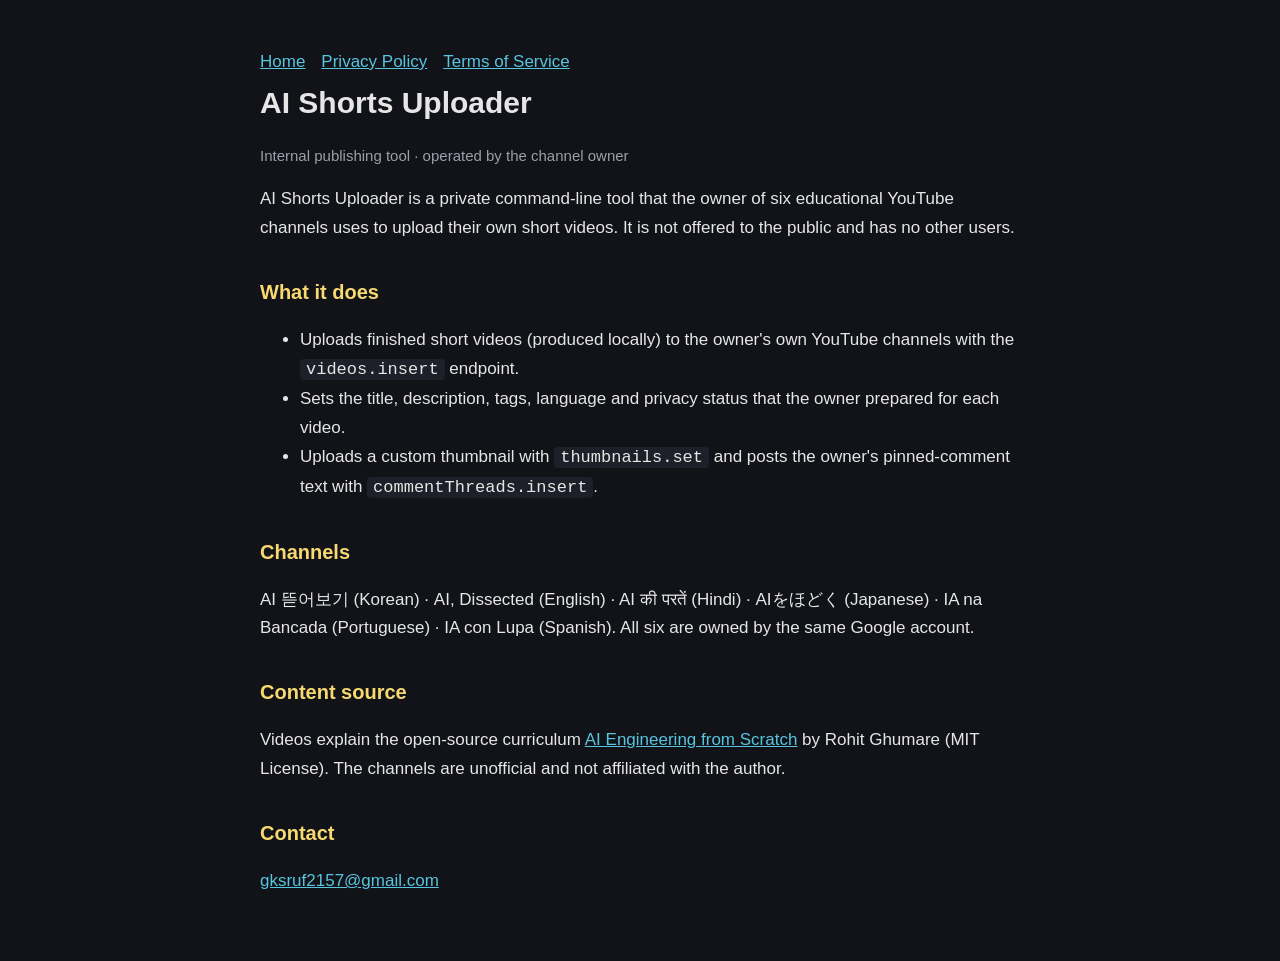
==== index.html @ 2b8189b0 "Add uploader landing page, privacy policy, terms, and API audit diagrams Co-Authored-By: Claude Opus" ====
<!doctype html><html lang="en"><head><meta charset="utf-8"><meta name="viewport" content="width=device-width,initial-scale=1"><title>AI Shorts Uploader</title><link rel="stylesheet" href="style.css"></head><body><main>
<nav><a href="index.html">Home</a><a href="privacy.html">Privacy Policy</a><a href="terms.html">Terms of Service</a></nav>
<h1>AI Shorts Uploader</h1>
<p class="muted">Internal publishing tool · operated by the channel owner</p>
<p>AI Shorts Uploader is a private command-line tool that the owner of six educational YouTube channels uses to upload their own short videos. It is not offered to the public and has no other users.</p>
<h2>What it does</h2>
<ul>
<li>Uploads finished short videos (produced locally) to the owner's own YouTube channels with the <code>videos.insert</code> endpoint.</li>
<li>Sets the title, description, tags, language and privacy status that the owner prepared for each video.</li>
<li>Uploads a custom thumbnail with <code>thumbnails.set</code> and posts the owner's pinned-comment text with <code>commentThreads.insert</code>.</li>
</ul>
<h2>Channels</h2>
<p>AI 뜯어보기 (Korean) · AI, Dissected (English) · AI की परतें (Hindi) · AIをほどく (Japanese) · IA na Bancada (Portuguese) · IA con Lupa (Spanish). All six are owned by the same Google account.</p>
<h2>Content source</h2>
<p>Videos explain the open-source curriculum <a href="https://github.com/rohitg00/ai-engineering-from-scratch">AI Engineering from Scratch</a> by Rohit Ghumare (MIT License). The channels are unofficial and not affiliated with the author.</p>
<h2>Contact</h2><p><a href="mailto:gksruf2157@gmail.com">gksruf2157@gmail.com</a></p>
</main></body></html>
---- style.css ----
body{margin:0;background:#111318;color:#e6e6e6;font:17px/1.7 "Segoe UI","Malgun Gothic",sans-serif}
main{max-width:760px;margin:0 auto;padding:48px 20px}
h1{font-size:30px;margin:0 0 6px}h2{font-size:20px;margin:32px 0 8px;color:#f7d96f}
a{color:#58c4dd}.muted{color:#9aa0aa;font-size:15px}code{background:#1d2028;padding:1px 6px;border-radius:4px}
nav a{margin-right:16px}
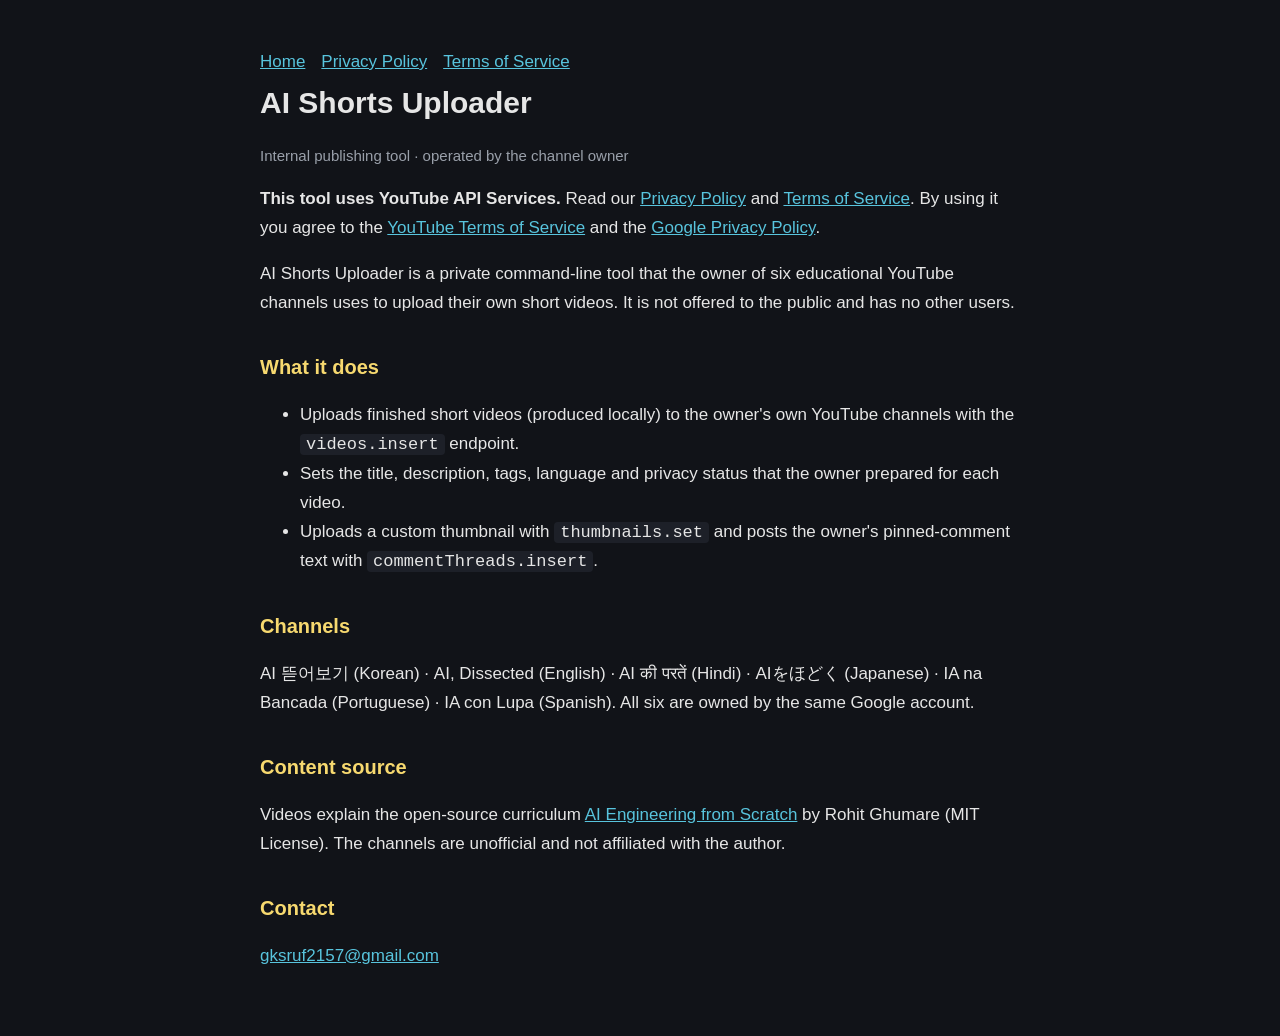
==== commit 32c48376: "State use of YouTube API Services on the home page Co-Authored-By: Claude Opus 5.5 <noreply@anthropi" ====
--- a/index.html
+++ b/index.html
@@ -2,6 +2,7 @@
 <nav><a href="index.html">Home</a><a href="privacy.html">Privacy Policy</a><a href="terms.html">Terms of Service</a></nav>
 <h1>AI Shorts Uploader</h1>
 <p class="muted">Internal publishing tool · operated by the channel owner</p>
+<p><b>This tool uses YouTube API Services.</b> Read our <a href="privacy.html">Privacy Policy</a> and <a href="terms.html">Terms of Service</a>. By using it you agree to the <a href="https://www.youtube.com/t/terms">YouTube Terms of Service</a> and the <a href="https://policies.google.com/privacy">Google Privacy Policy</a>.</p>
 <p>AI Shorts Uploader is a private command-line tool that the owner of six educational YouTube channels uses to upload their own short videos. It is not offered to the public and has no other users.</p>
 <h2>What it does</h2>
 <ul>
